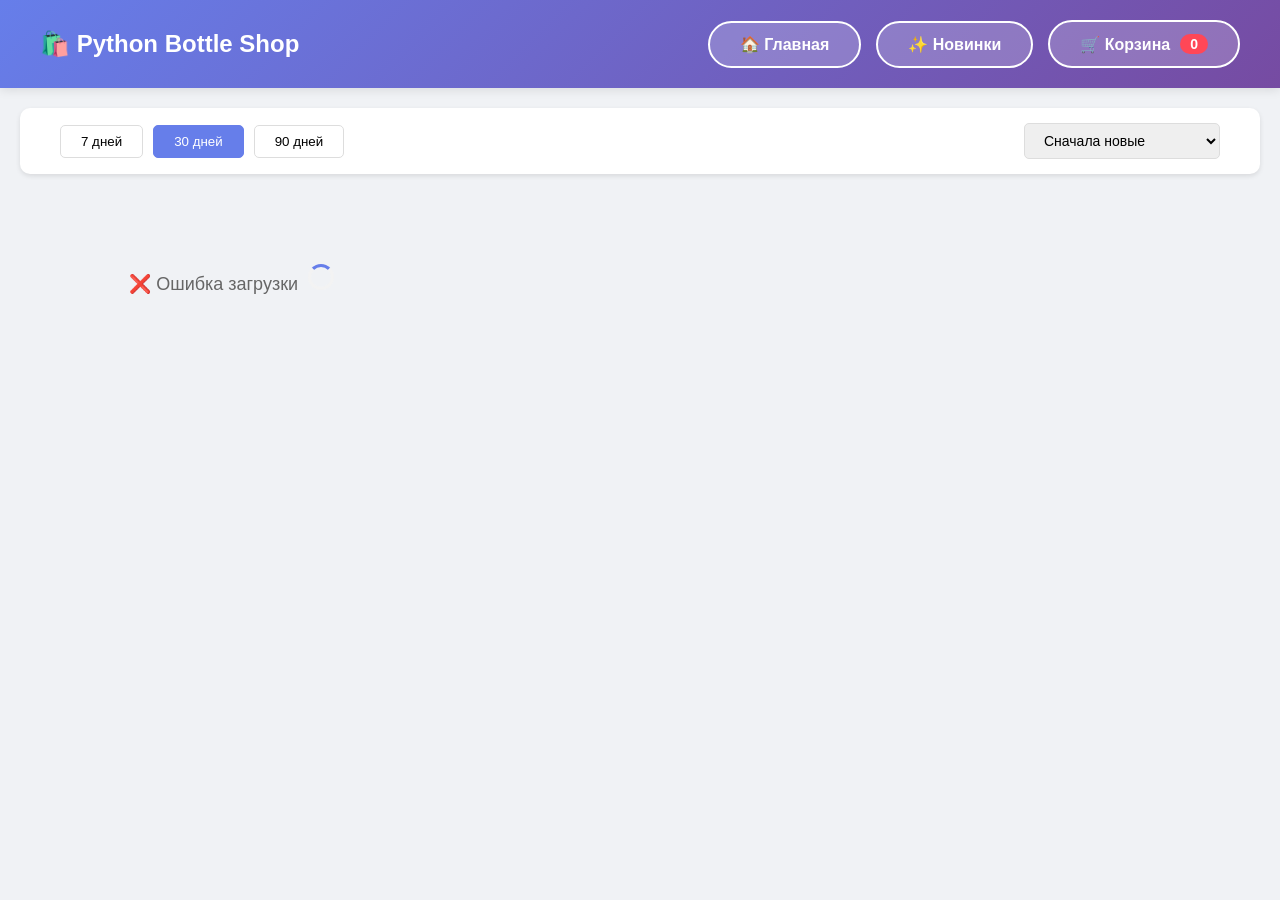
==== views/news.html @ 62fc6053 "Создана страница с новинками" ====
<!DOCTYPE html>
<html>
<head>
    <title>Новинки - Python Bottle Shop</title>
    <meta charset="utf-8">
    <style>
        * { margin: 0; padding: 0; box-sizing: border-box; }
        body {
            font-family: Arial, sans-serif;
            background: #f0f2f5;
            padding-bottom: 40px;
        }

        .header {
            background: linear-gradient(135deg, #667eea 0%, #764ba2 100%);
            color: white;
            padding: 20px 40px;
            display: flex;
            justify-content: space-between;
            align-items: center;
            box-shadow: 0 2px 10px rgba(0,0,0,0.1);
        }

        .header h1 {
            font-size: 24px;
            display: flex;
            align-items: center;
            gap: 10px;
        }

        .nav-buttons {
            display: flex;
            gap: 15px;
            align-items: center;
        }

        .nav-link {
            background: rgba(255,255,255,0.2);
            color: white;
            border: 2px solid white;
            padding: 12px 30px;
            border-radius: 50px;
            cursor: pointer;
            font-size: 16px;
            font-weight: bold;
            transition: all 0.3s;
            display: flex;
            align-items: center;
            gap: 10px;
            text-decoration: none;
        }

        .nav-link:hover {
            background: white;
            color: #764ba2;
            transform: scale(1.05);
        }

        .cart-button {
            background: rgba(255,255,255,0.2);
            color: white;
            border: 2px solid white;
            padding: 12px 30px;
            border-radius: 50px;
            cursor: pointer;
            font-size: 16px;
            font-weight: bold;
            transition: all 0.3s;
            display: flex;
            align-items: center;
            gap: 10px;
        }

        .cart-button:hover {
            background: white;
            color: #764ba2;
            transform: scale(1.05);
        }

        .cart-count {
            background: #ff4757;
            color: white;
            border-radius: 20px;
            padding: 2px 10px;
            font-size: 14px;
        }

        .filters-bar {
            background: white;
            padding: 15px 40px;
            margin: 20px;
            border-radius: 10px;
            box-shadow: 0 2px 5px rgba(0,0,0,0.1);
            display: flex;
            justify-content: space-between;
            align-items: center;
            flex-wrap: wrap;
            gap: 15px;
        }

        .period-buttons {
            display: flex;
            gap: 10px;
        }

        .period-btn {
            padding: 8px 20px;
            border: 1px solid #ddd;
            background: white;
            border-radius: 5px;
            cursor: pointer;
            transition: all 0.3s;
        }

        .period-btn.active {
            background: #667eea;
            color: white;
            border-color: #667eea;
        }

        .sort-select {
            padding: 8px 15px;
            border: 1px solid #ddd;
            border-radius: 5px;
            font-size: 14px;
        }

        .products-container {
            display: grid;
            grid-template-columns: repeat(auto-fill, minmax(300px, 1fr));
            gap: 25px;
            padding: 20px 40px;
            max-width: 1400px;
            margin: 0 auto;
        }

        .product-card {
            background: white;
            border-radius: 15px;
            padding: 25px;
            box-shadow: 0 5px 15px rgba(0,0,0,0.1);
            transition: all 0.3s;
            display: flex;
            flex-direction: column;
            position: relative;
        }

        .product-card:hover {
            transform: translateY(-5px);
            box-shadow: 0 10px 25px rgba(0,0,0,0.15);
        }

        .new-badge {
            position: absolute;
            top: 15px;
            right: 15px;
            background: #ff4757;
            color: white;
            padding: 5px 12px;
            border-radius: 20px;
            font-size: 12px;
            font-weight: bold;
        }

        .product-date {
            font-size: 12px;
            color: #999;
            margin-bottom: 10px;
        }

        .product-card h3 {
            color: #333;
            font-size: 20px;
            margin-bottom: 10px;
        }

        .product-description {
            color: #666;
            font-size: 14px;
            line-height: 1.6;
            margin-bottom: 15px;
            flex-grow: 1;
        }

        .price {
            font-size: 28px;
            font-weight: bold;
            color: #764ba2;
            margin-bottom: 15px;
        }

        .stock {
            color: #ff4757;
            font-size: 14px;
            margin-bottom: 15px;
            padding: 5px 10px;
            background: #fff2f0;
            border-radius: 20px;
            display: inline-block;
        }

        .stock.available {
            color: #00b894;
            background: #e0f7f0;
        }

        .quantity-control {
            display: flex;
            align-items: center;
            justify-content: center;
            gap: 15px;
            margin-bottom: 20px;
        }

        .quantity-btn {
            width: 40px;
            height: 40px;
            border: 2px solid #e0e0e0;
            background: white;
            border-radius: 10px;
            cursor: pointer;
            font-size: 20px;
            font-weight: bold;
            color: #666;
            transition: all 0.2s;
        }

        .quantity-btn:hover:not(:disabled) {
            background: #667eea;
            border-color: #667eea;
            color: white;
        }

        .quantity-btn:disabled {
            opacity: 0.5;
            cursor: not-allowed;
        }

        .quantity {
            font-size: 18px;
            font-weight: bold;
            color: #333;
            min-width: 30px;
            text-align: center;
        }

        .buy-button {
            background: linear-gradient(135deg, #667eea 0%, #764ba2 100%);
            color: white;
            border: none;
            padding: 15px;
            border-radius: 10px;
            cursor: pointer;
            font-size: 16px;
            font-weight: bold;
            transition: all 0.3s;
            width: 100%;
        }

        .buy-button:hover:not(:disabled) {
            transform: scale(1.02);
            box-shadow: 0 5px 15px rgba(102, 126, 234, 0.4);
        }

        .buy-button:disabled {
            background: #ccc;
            cursor: not-allowed;
        }

        .modal {
            display: none;
            position: fixed;
            top: 0;
            left: 0;
            width: 100%;
            height: 100%;
            background: rgba(0,0,0,0.5);
            z-index: 1000;
        }

        .modal.active { display: flex; }

        .modal-content {
            background: white;
            width: 90%;
            max-width: 600px;
            margin: auto;
            border-radius: 20px;
            padding: 30px;
            max-height: 80vh;
            overflow-y: auto;
        }

        .modal-header {
            display: flex;
            justify-content: space-between;
            align-items: center;
            margin-bottom: 25px;
            padding-bottom: 15px;
            border-bottom: 2px solid #f0f0f0;
        }

        .modal-header h2 {
            color: #333;
            font-size: 24px;
        }

        .close-btn {
            background: none;
            border: none;
            font-size: 30px;
            cursor: pointer;
            color: #999;
        }

        .close-btn:hover { color: #333; }

        .cart-item {
            display: flex;
            justify-content: space-between;
            align-items: center;
            padding: 15px;
            border-bottom: 1px solid #f0f0f0;
        }

        .cart-item-info { flex: 2; }

        .cart-item-name {
            font-weight: bold;
            color: #333;
            margin-bottom: 5px;
        }

        .cart-item-details {
            font-size: 14px;
            color: #666;
        }

        .cart-item-price {
            font-weight: bold;
            color: #764ba2;
            font-size: 18px;
        }

        .cart-total {
            margin-top: 25px;
            padding-top: 20px;
            border-top: 2px solid #333;
            font-size: 24px;
            font-weight: bold;
            text-align: right;
            color: #333;
        }

        .notification {
            position: fixed;
            top: 20px;
            right: 20px;
            background: linear-gradient(135deg, #00b894 0%, #00cec9 100%);
            color: white;
            padding: 15px 30px;
            border-radius: 50px;
            animation: slideInRight 0.3s;
            z-index: 2000;
            box-shadow: 0 5px 15px rgba(0,0,0,0.2);
            font-weight: bold;
        }

        .notification.error {
            background: linear-gradient(135deg, #ff4757 0%, #ff6b81 100%);
        }

        @keyframes slideInRight {
            from { transform: translateX(100%); opacity: 0; }
            to { transform: translateX(0); opacity: 1; }
        }

        .empty-cart {
            text-align: center;
            padding: 40px;
            color: #999;
            font-size: 18px;
        }

        .loading {
            text-align: center;
            padding: 50px;
            font-size: 18px;
            color: #666;
        }

        .loading::after {
            content: '';
            display: inline-block;
            width: 20px;
            height: 20px;
            margin-left: 10px;
            border: 3px solid #f3f3f3;
            border-top: 3px solid #667eea;
            border-radius: 50%;
            animation: spin 1s linear infinite;
        }

        @keyframes spin {
            0% { transform: rotate(0deg); }
            100% { transform: rotate(360deg); }
        }
    </style>
</head>
<body>
    <div class="header">
        <h1>🛍️ Python Bottle Shop</h1>
        <div class="nav-buttons">
            <a href="/" class="nav-link">🏠 Главная</a>
            <a href="/news" class="nav-link">✨ Новинки</a>
            <button class="cart-button" onclick="cartManager.showCart()">
                🛒 Корзина <span class="cart-count" id="cartCount">0</span>
            </button>
        </div>
    </div>

    <div class="filters-bar">
        <div class="period-buttons">
            <button class="period-btn" data-days="7">7 дней</button>
            <button class="period-btn active" data-days="30">30 дней</button>
            <button class="period-btn" data-days="90">90 дней</button>
        </div>

        <select class="sort-select" id="sortSelect">
            <option value="date_desc">Сначала новые</option>
            <option value="date_asc">Сначала старые</option>
            <option value="price_asc">По возрастанию цены</option>
            <option value="price_desc">По убыванию цены</option>
        </select>
    </div>

    <div id="productsContainer" class="products-container">
        <div class="loading">Загрузка новинок...</div>
    </div>

    <!-- Модальное окно корзины -->
    <div id="cartModal" class="modal">
        <div class="modal-content">
            <div class="modal-header">
                <h2>🛒 Ваша корзина</h2>
                <button class="close-btn" onclick="cartManager.hideCart()">×</button>
            </div>
            <div id="cartItems"></div>
            <div id="cartTotal" class="cart-total">Итого: 0 ₽</div>
        </div>
    </div>

    <script>
        class NewsManager {
            constructor() {
                this.apiUrl = '/api';
                this.currentDays = 30;
                this.currentSort = 'date_desc';
                this.init();
            }

            async init() {
                await this.loadNews();
                await this.updateCartCount();
                this.setupEventListeners();
            }

            setupEventListeners() {
                document.querySelectorAll('.period-btn').forEach(btn => {
                    btn.addEventListener('click', (e) => {
                        document.querySelectorAll('.period-btn').forEach(b => b.classList.remove('active'));
                        btn.classList.add('active');
                        this.currentDays = parseInt(btn.dataset.days);
                        this.loadNews();
                    });
                });

                document.getElementById('sortSelect').addEventListener('change', (e) => {
                    this.currentSort = e.target.value;
                    this.loadNews();
                });
            }

            async loadNews() {
                const container = document.getElementById('productsContainer');
                container.innerHTML = '<div class="loading">Загрузка новинок...</div>';

                try {
                    let url = `${this.apiUrl}/products/latest?days=${this.currentDays}&limit=20`;
                    const response = await fetch(url);
                    let products = await response.json();

                    products = this.sortProducts(products);
                    this.renderProducts(products);
                } catch (error) {
                    console.error('Ошибка загрузки новинок:', error);
                    container.innerHTML = '<div class="loading">❌ Ошибка загрузки</div>';
                }
            }

            sortProducts(products) {
                const sorted = [...products];
                switch(this.currentSort) {
                    case 'date_desc':
                        return sorted.sort((a, b) => new Date(b.created_at) - new Date(a.created_at));
                    case 'date_asc':
                        return sorted.sort((a, b) => new Date(a.created_at) - new Date(b.created_at));
                    case 'price_asc':
                        return sorted.sort((a, b) => a.price - b.price);
                    case 'price_desc':
                        return sorted.sort((a, b) => b.price - a.price);
                    default:
                        return sorted;
                }
            }

            renderProducts(products) {
                const container = document.getElementById('productsContainer');
                container.innerHTML = '';

                if (!products || products.length === 0) {
                    container.innerHTML = '<div class="empty-cart">Новинок пока нет</div>';
                    return;
                }

                products.forEach(product => {
                    const card = this.createProductCard(product);
                    container.appendChild(card);
                });
            }

            createProductCard(product) {
                const card = document.createElement('div');
                card.className = 'product-card';

                const daysOld = Math.floor((new Date() - new Date(product.created_at)) / (1000 * 60 * 60 * 24));
                const isNew = daysOld <= 7;
                const isAvailable = product.stock_quantity > 0;

                card.innerHTML = `
                    ${isNew ? '<div class="new-badge">NEW</div>' : ''}
                    <div class="product-date">📅 ${new Date(product.created_at).toLocaleDateString('ru-RU')}</div>
                    <h3>${product.name}</h3>
                    <div class="product-description">${product.description}</div>
                    <div class="price">${product.price.toLocaleString()} ₽</div>
                    <div class="stock ${isAvailable ? 'available' : ''}">
                        ${isAvailable ? `✓ В наличии: ${product.stock_quantity} шт.` : '✗ Нет в наличии'}
                    </div>
                    <div class="quantity-control">
                        <button class="quantity-btn" onclick="newsManager.changeQuantity(this, -1)" ${!isAvailable ? 'disabled' : ''}>-</button>
                        <span class="quantity">1</span>
                        <button class="quantity-btn" onclick="newsManager.changeQuantity(this, 1, ${product.stock_quantity})" ${!isAvailable ? 'disabled' : ''}>+</button>
                    </div>
                    <button class="buy-button" onclick="newsManager.addToCart(${product.id}, this)" ${!isAvailable ? 'disabled' : ''}>
                        ${isAvailable ? 'В корзину' : 'Нет в наличии'}
                    </button>
                `;

                return card;
            }

            changeQuantity(btn, delta, maxStock = 999) {
                const quantitySpan = btn.parentElement.querySelector('.quantity');
                let quantity = parseInt(quantitySpan.textContent);
                let newQuantity = quantity + delta;

                if (newQuantity >= 1 && newQuantity <= maxStock) {
                    quantitySpan.textContent = newQuantity;
                }
            }

            async addToCart(productId, button) {
                const card = button.closest('.product-card');
                const quantity = parseInt(card.querySelector('.quantity').textContent);

                button.disabled = true;
                button.textContent = '⏳ Добавление...';

                try {
                    const response = await fetch(`${this.apiUrl}/cart/add`, {
                        method: 'POST',
                        headers: { 'Content-Type': 'application/json' },
                        body: JSON.stringify({ product_id: productId, quantity: quantity })
                    });

                    const result = await response.json();

                    if (response.ok) {
                        this.showNotification('✅ Товар добавлен в корзину!');
                        await this.updateCartCount();
                        button.textContent = '✓ Добавлено!';
                        setTimeout(() => {
                            button.textContent = 'В корзину';
                            button.disabled = false;
                        }, 1500);
                    } else {
                        this.showNotification(`❌ ${result.error || 'Ошибка'}`, 'error');
                        button.textContent = 'В корзину';
                        button.disabled = false;
                    }
                } catch (error) {
                    this.showNotification('❌ Ошибка соединения', 'error');
                    button.textContent = 'В корзину';
                    button.disabled = false;
                }
            }

            async updateCartCount() {
                try {
                    const response = await fetch(`${this.apiUrl}/cart`);
                    const cart = await response.json();
                    let totalItems = cart.items ? cart.items.reduce((sum, item) => sum + item.quantity, 0) : 0;
                    document.getElementById('cartCount').textContent = totalItems;
                } catch (error) {
                    console.error('Ошибка обновления счетчика:', error);
                }
            }

            showNotification(message, type = 'success') {
                const notification = document.createElement('div');
                notification.className = `notification ${type === 'error' ? 'error' : ''}`;
                notification.textContent = message;
                document.body.appendChild(notification);
                setTimeout(() => notification.remove(), 3000);
            }
        }

        class CartManager {
            constructor() {
                this.modal = document.getElementById('cartModal');
                this.apiUrl = '/api';
            }

            showCart() {
                this.loadCart();
                this.modal.classList.add('active');
            }

            hideCart() {
                this.modal.classList.remove('active');
            }

            async loadCart() {
                try {
                    const response = await fetch(`${this.apiUrl}/cart`);
                    const cart = await response.json();
                    this.renderCart(cart);
                } catch (error) {
                    console.error('Ошибка загрузки корзины:', error);
                }
            }

            renderCart(cart) {
                const cartItems = document.getElementById('cartItems');
                const cartTotal = document.getElementById('cartTotal');

                if (!cart.items || cart.items.length === 0) {
                    cartItems.innerHTML = '<div class="empty-cart">Корзина пуста</div>';
                    cartTotal.textContent = 'Итого: 0 ₽';
                    return;
                }

                cartItems.innerHTML = cart.items.map(item => `
                    <div class="cart-item">
                        <div class="cart-item-info">
                            <div class="cart-item-name">${item.name}</div>
                            <div class="cart-item-details">${item.price.toLocaleString()} ₽ × ${item.quantity}</div>
                        </div>
                        <div class="cart-item-price">${(item.price * item.quantity).toLocaleString()} ₽</div>
                    </div>
                `).join('');

                cartTotal.textContent = `Итого: ${cart.total.toLocaleString()} ₽`;
            }
        }

        // Инициализация
        const newsManager = new NewsManager();
        const cartManager = new CartManager();

        window.newsManager = newsManager;
        window.cartManager = cartManager;

        window.onclick = function(event) {
            const modal = document.getElementById('cartModal');
            if (event.target === modal) {
                cartManager.hideCart();
            }
        }
    </script>
</body>
</html>
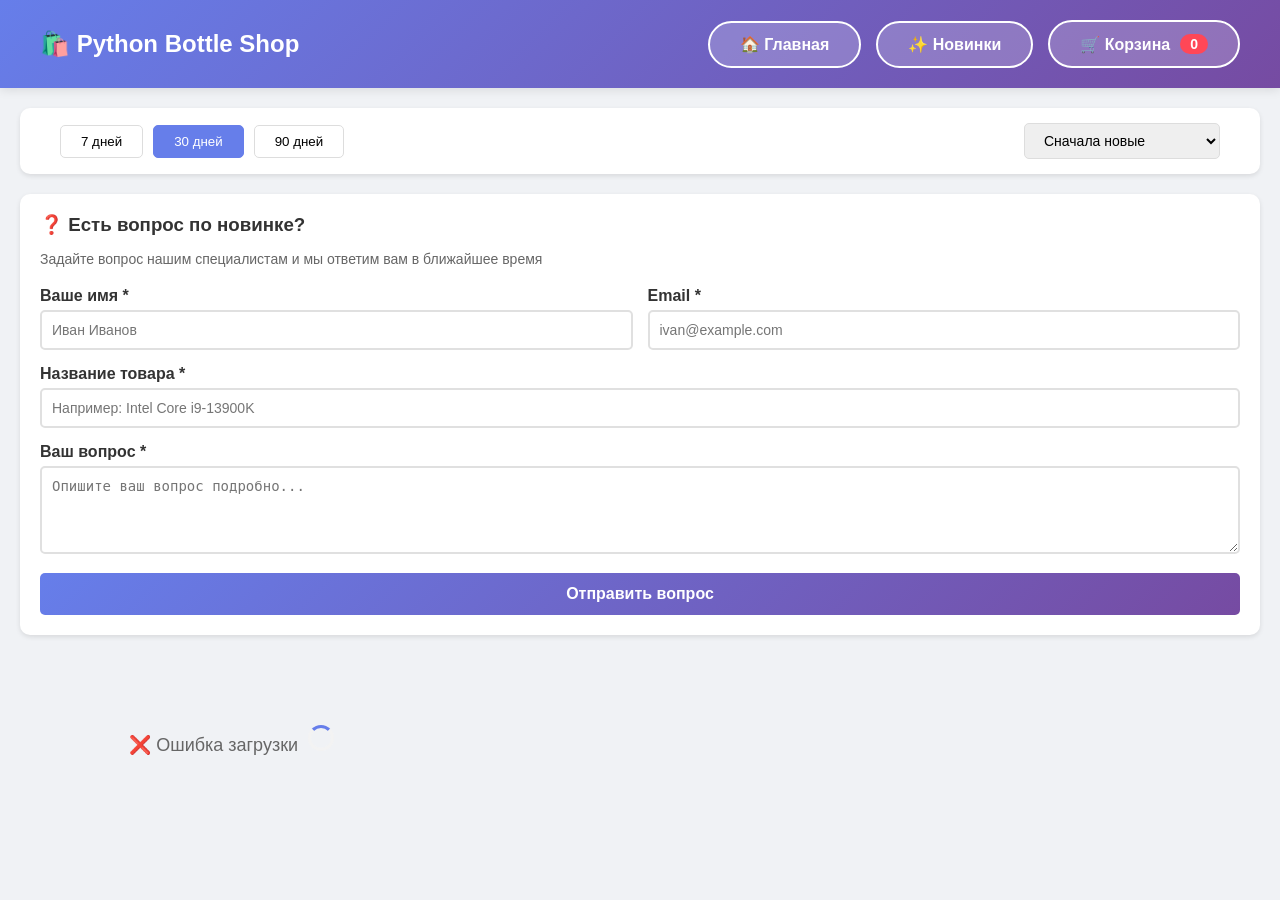
==== commit de094498: "Добавленна форма обратной связи" ====
--- a/views/news.html
+++ b/views/news.html
@@ -265,6 +265,34 @@
         .buy-button:disabled {
             background: #ccc;
             cursor: not-allowed;
+        }
+
+        .question-form-container {
+            margin: 20px;
+            padding: 20px;
+            background: white;
+            border-radius: 10px;
+            box-shadow: 0 2px 5px rgba(0,0,0,0.1);
+        }
+
+        .error-message {
+            font-size: 12px;
+            color: #ff4757;
+            margin-top: 5px;
+            display: block;
+        }
+
+        .success-message {
+            background: #e0f7f0;
+            color: #00b894;
+            padding: 10px;
+            border-radius: 5px;
+            margin-bottom: 15px;
+            text-align: center;
+        }
+
+        .input-error {
+            border-color: #ff4757 !important;
         }
 
         .modal {
@@ -434,6 +462,45 @@
         </select>
     </div>
 
+    <!-- Форма вопроса -->
+    <div class="question-form-container">
+        <h3 style="margin-bottom: 15px; color: #333;">❓ Есть вопрос по новинке?</h3>
+        <p style="margin-bottom: 20px; color: #666; font-size: 14px;">Задайте вопрос нашим специалистам и мы ответим вам в ближайшее время</p>
+
+        <form id="questionForm">
+            <div style="display: grid; grid-template-columns: 1fr 1fr; gap: 15px; margin-bottom: 15px;">
+                <div>
+                    <label style="display: block; margin-bottom: 5px; color: #333; font-weight: bold;">Ваше имя *</label>
+                    <input type="text" id="userName" style="width: 100%; padding: 10px; border: 2px solid #e0e0e0; border-radius: 5px; font-size: 14px;" placeholder="Иван Иванов">
+                    <span id="nameError" class="error-message" style="display: none;"></span>
+                </div>
+                <div>
+                    <label style="display: block; margin-bottom: 5px; color: #333; font-weight: bold;">Email *</label>
+                    <input type="email" id="userEmail" style="width: 100%; padding: 10px; border: 2px solid #e0e0e0; border-radius: 5px; font-size: 14px;" placeholder="ivan@example.com">
+                    <span id="emailError" class="error-message" style="display: none;"></span>
+                </div>
+            </div>
+
+            <div style="margin-bottom: 15px;">
+                <label style="display: block; margin-bottom: 5px; color: #333; font-weight: bold;">Название товара *</label>
+                <input type="text" id="productName" style="width: 100%; padding: 10px; border: 2px solid #e0e0e0; border-radius: 5px; font-size: 14px;" placeholder="Например: Intel Core i9-13900K">
+                <span id="productError" class="error-message" style="display: none;"></span>
+            </div>
+
+            <div style="margin-bottom: 15px;">
+                <label style="display: block; margin-bottom: 5px; color: #333; font-weight: bold;">Ваш вопрос *</label>
+                <textarea id="userQuestion" rows="4" style="width: 100%; padding: 10px; border: 2px solid #e0e0e0; border-radius: 5px; font-size: 14px; resize: vertical;" placeholder="Опишите ваш вопрос подробно..."></textarea>
+                <span id="questionError" class="error-message" style="display: none;"></span>
+            </div>
+
+            <div id="formMessage" style="margin-bottom: 15px;"></div>
+
+            <button type="submit" id="submitQuestionBtn" style="background: linear-gradient(135deg, #667eea 0%, #764ba2 100%); color: white; border: none; padding: 12px 30px; border-radius: 5px; cursor: pointer; font-size: 16px; font-weight: bold; width: 100%;">
+                Отправить вопрос
+            </button>
+        </form>
+    </div>
+
     <div id="productsContainer" class="products-container">
         <div class="loading">Загрузка новинок...</div>
     </div>
@@ -451,6 +518,44 @@
     </div>
 
     <script>
+        // Валидатор для формы
+        class QuestionValidator {
+            static validateName(name) {
+                if (!name) return 'Имя обязательно для заполнения';
+                if (name.length < 2) return 'Имя должно содержать минимум 2 символа';
+                if (name.length > 50) return 'Имя не должно превышать 50 символов';
+                if (!name.replace(/ /g, '').match(/^[a-zA-Zа-яА-Я]+$/)) {
+                    return 'Имя должно содержать только буквы и пробелы';
+                }
+                return null;
+            }
+
+            static validateEmail(email) {
+                if (!email) return 'Email обязателен для заполнения';
+                if (!email.includes('@') || !email.includes('.')) {
+                    return 'Введите корректный email адрес';
+                }
+                if (email.length > 100) return 'Email не должен превышать 100 символов';
+                const emailRegex = /^[^\s@]+@([^\s@]+\.)+[^\s@]+$/;
+                if (!emailRegex.test(email)) return 'Введите корректный email адрес';
+                return null;
+            }
+
+            static validateProductName(productName) {
+                if (!productName) return 'Укажите название товара';
+                if (productName.length < 2) return 'Название товара слишком короткое';
+                if (productName.length > 100) return 'Название товара слишком длинное';
+                return null;
+            }
+
+            static validateQuestion(question) {
+                if (!question) return 'Введите ваш вопрос';
+                if (question.length < 10) return 'Вопрос должен содержать минимум 10 символов';
+                if (question.length > 1000) return 'Вопрос не должен превышать 1000 символов';
+                return null;
+            }
+        }
+
         class NewsManager {
             constructor() {
                 this.apiUrl = '/api';
@@ -463,6 +568,7 @@
                 await this.loadNews();
                 await this.updateCartCount();
                 this.setupEventListeners();
+                this.setupQuestionForm();
             }
 
             setupEventListeners() {
@@ -479,6 +585,144 @@
                     this.currentSort = e.target.value;
                     this.loadNews();
                 });
+            }
+
+            setupQuestionForm() {
+                const form = document.getElementById('questionForm');
+                if (!form) return;
+
+                form.addEventListener('submit', async (e) => {
+                    e.preventDefault();
+                    await this.submitQuestion();
+                });
+
+                const fields = [
+                    { id: 'userName', validator: QuestionValidator.validateName, errorId: 'nameError' },
+                    { id: 'userEmail', validator: QuestionValidator.validateEmail, errorId: 'emailError' },
+                    { id: 'productName', validator: QuestionValidator.validateProductName, errorId: 'productError' },
+                    { id: 'userQuestion', validator: QuestionValidator.validateQuestion, errorId: 'questionError' }
+                ];
+
+                fields.forEach(field => {
+                    const input = document.getElementById(field.id);
+                    if (input) {
+                        input.addEventListener('blur', () => {
+                            const error = field.validator(input.value);
+                            const errorSpan = document.getElementById(field.errorId);
+                            if (error) {
+                                errorSpan.textContent = error;
+                                errorSpan.style.display = 'block';
+                                input.classList.add('input-error');
+                            } else {
+                                errorSpan.style.display = 'none';
+                                input.classList.remove('input-error');
+                            }
+                        });
+
+                        input.addEventListener('input', () => {
+                            const errorSpan = document.getElementById(field.errorId);
+                            errorSpan.style.display = 'none';
+                            input.classList.remove('input-error');
+                        });
+                    }
+                });
+            }
+
+            async submitQuestion() {
+                const name = document.getElementById('userName').value.trim();
+                const email = document.getElementById('userEmail').value.trim();
+                const productName = document.getElementById('productName').value.trim();
+                const question = document.getElementById('userQuestion').value.trim();
+                const submitBtn = document.getElementById('submitQuestionBtn');
+                const formMessage = document.getElementById('formMessage');
+
+                const errors = {};
+
+                const nameError = QuestionValidator.validateName(name);
+                if (nameError) errors.name = nameError;
+
+                const emailError = QuestionValidator.validateEmail(email);
+                if (emailError) errors.email = emailError;
+
+                const productError = QuestionValidator.validateProductName(productName);
+                if (productError) errors.product_name = productError;
+
+                const questionError = QuestionValidator.validateQuestion(question);
+                if (questionError) errors.question = questionError;
+
+                if (Object.keys(errors).length > 0) {
+                    if (errors.name) {
+                        document.getElementById('nameError').textContent = errors.name;
+                        document.getElementById('nameError').style.display = 'block';
+                        document.getElementById('userName').classList.add('input-error');
+                    }
+                    if (errors.email) {
+                        document.getElementById('emailError').textContent = errors.email;
+                        document.getElementById('emailError').style.display = 'block';
+                        document.getElementById('userEmail').classList.add('input-error');
+                    }
+                    if (errors.product_name) {
+                        document.getElementById('productError').textContent = errors.product_name;
+                        document.getElementById('productError').style.display = 'block';
+                        document.getElementById('productName').classList.add('input-error');
+                    }
+                    if (errors.question) {
+                        document.getElementById('questionError').textContent = errors.question;
+                        document.getElementById('questionError').style.display = 'block';
+                        document.getElementById('userQuestion').classList.add('input-error');
+                    }
+
+                    this.showNotification('Пожалуйста, исправьте ошибки в форме', 'error');
+                    return;
+                }
+
+                submitBtn.disabled = true;
+                submitBtn.textContent = 'Отправка...';
+
+                try {
+                    const response = await fetch(`${this.apiUrl}/questions`, {
+                        method: 'POST',
+                        headers: { 'Content-Type': 'application/json' },
+                        body: JSON.stringify({
+                            name: name,
+                            email: email,
+                            product_name: productName,
+                            question: question
+                        })
+                    });
+
+                    const result = await response.json();
+
+                    if (result.success) {
+                        formMessage.innerHTML = `<div class="success-message">✓ ${result.message}</div>`;
+                        document.getElementById('questionForm').reset();
+                        setTimeout(() => {
+                            formMessage.innerHTML = '';
+                        }, 5000);
+                        this.showNotification(result.message);
+                    } else {
+                        if (result.errors) {
+                            Object.keys(result.errors).forEach(field => {
+                                let errorFieldId;
+                                if (field === 'product_name') errorFieldId = 'productError';
+                                else errorFieldId = `${field}Error`;
+
+                                const errorField = document.getElementById(errorFieldId);
+                                if (errorField) {
+                                    errorField.textContent = result.errors[field];
+                                    errorField.style.display = 'block';
+                                }
+                            });
+                        }
+                        this.showNotification('Ошибка при отправке вопроса', 'error');
+                    }
+                } catch (error) {
+                    console.error('Ошибка:', error);
+                    this.showNotification('Ошибка соединения', 'error');
+                } finally {
+                    submitBtn.disabled = false;
+                    submitBtn.textContent = 'Отправить вопрос';
+                }
             }
 
             async loadNews() {
